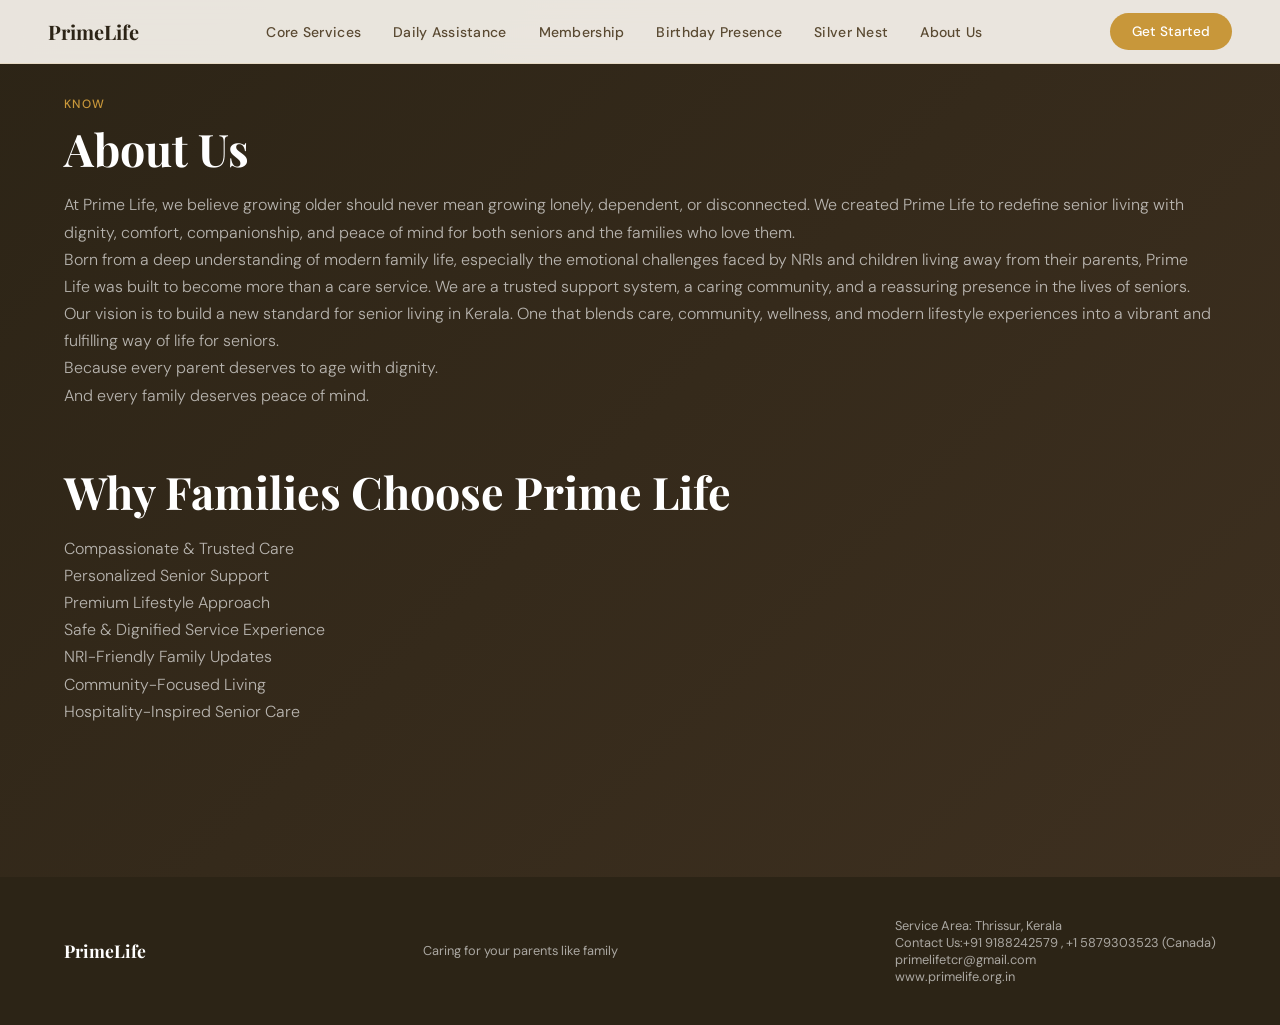
==== about.html @ b45b5685 "first commit" ====
<!DOCTYPE html>
<html lang="en">

<head>
  <meta charset="UTF-8" />
  <meta name="viewport" content="width=device-width, initial-scale=1.0" />
  <title>PrimeLife</title>
  <link
    href="https://fonts.googleapis.com/css2?family=Playfair+Display:ital,wght@0,400;0,600;0,700;1,400&family=DM+Sans:wght@300;400;500&display=swap"
    rel="stylesheet" />
  <link rel="stylesheet" href="style.css" />
</head>

<body>

  <!-- NAV -->
  <nav>
    <a class="nav-logo" href="index.html">  PrimeLife</a>
    <ul class="nav-links">
      <li><a href="coreservices.html">Core Services</a></li>
      <li><a href="daily.html">Daily Assistance</a></li>
      <li><a href="member.html">Membership</a></li>
      <li><a href="birthday.html">Birthday Presence</a></li>
      <li><a href="silver.html">Silver Nest</a></li>
      <li><a href="about.html">About Us</a></li>

   

    </ul>
       <button class="nav-cta" onclick="document.getElementById('contactModal').style.display='flex'">Get
      Started</button>
    <button class="hamburger" id="ham" aria-label="Menu">
      <span></span><span></span><span></span>
    </button>
  </nav>

  <div class="mobile-menu" id="mobileMenu">
    <a href="coreservices.html" onclick="closeMob()">Core Services</a>
    <a href="daily.html" onclick="closeMob()">Daily Assistance</a>
    <a href="member.html" onclick="closeMob()">Membership</a>
    <a href="member.html" onclick="closeMob()">Birthday Presence</a>
    <a href="silver.html" onclick="closeMob()">Silver Nest</a>
    <a href="about.html" onclick="closeMob()">About Us</a>
   

  </div>




  <section id="emotional">
    <div class="section-header">
      <span class="section-label">Know</span>
      <h2 class="section-title">About Us</h2>
      <p class="section-sub" style="max-width: max-content;">At Prime Life, we believe growing older should never mean
        growing lonely, dependent, or disconnected. We created Prime Life to redefine senior living with dignity,
        comfort, companionship, and peace of mind for both seniors and the families who love them.</p>
      <p class="section-sub" style="max-width: max-content;">Born from a deep understanding of modern family life,
        especially the emotional challenges faced by NRIs and children living away from their parents, Prime Life was
        built to become more than a care service. We are a trusted support system, a caring community, and a reassuring
        presence in the lives of seniors. </p>
      <p class="section-sub" style="max-width: max-content;">Our vision is to build a new standard for senior living in
        Kerala. One that blends care, community, wellness, and modern lifestyle experiences into a vibrant and
        fulfilling way of life for seniors.</p>
      <p class="section-sub" style="max-width: max-content;">Because every parent deserves to age with dignity. <br>
        And every family deserves peace of mind.</p>
    </div>
     <div class="section-header">
     
      <h2 class="section-title">Why Families Choose Prime Life

</h2>
      <p class="section-sub" style="max-width: max-content;">Compassionate & Trusted Care <br>
      Personalized Senior Support <br>
    Premium Lifestyle Approach <br>
  Safe & Dignified Service Experience <br>
NRI-Friendly Family Updates <br>
Community-Focused Living <br>
Hospitality-Inspired Senior Care</p>
      
    </div>

    
  </section>



  <!-- FOOTER -->
  <footer>
    <div class="logo"> PrimeLife</div>
    <p>Caring for your parents like family</p>
    <p>Service Area: Thrissur, Kerala <br>
    Contact Us:+91 9188242579 , +1 5879303523 (Canada) <br>
   primelifetcr@gmail.com <br> www.primelife.org.in
</p>
  </footer>




  
  <!-- Modal Overlay -->
<div id="contactModal" style="display:none; position:fixed; inset:0; background:rgba(0,0,0,0.5); z-index:1000; align-items:center; justify-content:center;">
  <div style="background:#fff; border-radius:12px; padding:2rem; width:340px; position:relative; box-shadow:0 20px 60px rgba(0,0,0,0.2);">

    <!-- Close Button -->
    <button onclick="document.getElementById('contactModal').style.display='none'"
      style="position:absolute; top:12px; right:12px; background:none; border:none; font-size:22px; cursor:pointer; color:#888;">
      &times;
    </button>

    <h2 style="margin:0 0 1.5rem; font-size:20px;">Contact Us</h2>

    <!-- Address -->
    <div style="display:flex; gap:12px; margin-bottom:1rem;">
      <span style="font-size:22px;">📍</span>
      <div>
        <p style="margin:0; font-size:12px; color:#888;">Service Area</p>
        <p style="margin:0; font-weight:500;">Thrissur, Kerala</p>
      </div>
    </div>

    <!-- Phone -->
    <div style="display:flex; gap:12px; margin-bottom:1rem;">
      <span style="font-size:22px;">📞</span>
      <div>
        <p style="margin:0; font-size:12px; color:#888;">Phone</p>
        <p style="margin:0; font-weight:500;">+91 9188242576</p>
        <p style="margin:0; font-weight:500;">+1 5879303523</p>
      </div>
    </div>

    <!-- Email -->
    <div style="display:flex; gap:12px;">
      <span style="font-size:22px;">✉️</span>
      <div>
        <p style="margin:0; font-size:12px; color:#888;">Email</p>
        <p style="margin:0; font-weight:500;">primelifetcr@gmail.com</p>
      </div>
    </div>
     <!-- web -->
    <div style="display:flex; gap:12px;">
      <span style="font-size:22px;">✉️</span>
      <div>
        <p style="margin:0; font-size:12px; color:#888;">Website</p>
        <p style="margin:0; font-weight:500;">www.primelife.org.in</p>
      </div>
    </div>

  </div>
</div>

  <script>
    // Hamburger
    const ham = document.getElementById('ham');
    const mob = document.getElementById('mobileMenu');
    ham.addEventListener('click', () => mob.classList.toggle('open'));
    function closeMob() { mob.classList.remove('open'); }

    // Scroll reveal
    const reveals = document.querySelectorAll('.reveal');
    const obs = new IntersectionObserver((entries) => {
      entries.forEach((e, i) => {
        if (e.isIntersecting) {
          setTimeout(() => e.target.classList.add('visible'), (i % 6) * 80);
          obs.unobserve(e.target);
        }
      });
    }, { threshold: 0.08 });
    reveals.forEach(r => obs.observe(r));

    // Smooth nav active state
    const sections = document.querySelectorAll('section[id]');
    const navLinks = document.querySelectorAll('.nav-links a');
    window.addEventListener('scroll', () => {
      let cur = '';
      sections.forEach(s => { if (window.scrollY >= s.offsetTop - 100) cur = s.id; });
      navLinks.forEach(a => {
        a.style.color = a.getAttribute('href') === '#' + cur ? 'var(--gold)' : '';
      });
    });
  </script>
</body>

</html>
---- style.css ----
:root {
    --cream: #faf6ef;
    --warm-white: #fffdf9;
    --gold: #c8973a;
    --gold-light: #e8bb6a;
    --gold-pale: #f5e6c8;
    --deep: #2c2416;
    --mid: #5a4a32;
    --muted: #9a876a;
    --silver: #6b7c8a;
    --silver-light: #e8edf0;
    --platinum: #8a9ba8;
    --green-soft: #6b8c6e;
    --radius: 16px;
    --radius-sm: 8px;
}

*,
*::before,
*::after {
    box-sizing: border-box;
    margin: 0;
    padding: 0;
}

html {
    scroll-behavior: smooth;
}

body {
    font-family: 'DM Sans', sans-serif;
    background: var(--cream);
    color: var(--deep);
    overflow-x: hidden;
}

/* ── NAV ── */
nav {
    position: fixed;
    top: 0;
    left: 0;
    right: 0;
    z-index: 100;
    background: rgba(250, 246, 239, 0.92);
    backdrop-filter: blur(12px);
    border-bottom: 1px solid rgba(200, 151, 58, 0.15);
    padding: 0 clamp(1rem, 5vw, 3rem);
    display: flex;
    align-items: center;
    justify-content: space-between;
    height: 64px;
}

.nav-logo {
    font-family: 'Playfair Display', serif;
    font-size: 1.25rem;
    font-weight: 700;
    color: var(--deep);
    text-decoration: none;
    display: flex;
    align-items: center;
    gap: 10px;
}

.nav-logo span {
    color: var(--gold);
}

.nav-links {
    display: flex;
    gap: 2rem;
    list-style: none;
}

.nav-links a {
    font-size: 0.875rem;
    font-weight: 500;
    color: var(--mid);
    text-decoration: none;
    letter-spacing: 0.02em;
    transition: color 0.2s;
}

.nav-links a:hover {
    color: var(--gold);
}

.nav-cta {
    background: var(--gold);
    color: white;
    border: none;
    border-radius: 40px;
    padding: 10px 22px;
    font-size: 0.85rem;
    font-weight: 500;
    cursor: pointer;
    font-family: 'DM Sans', sans-serif;
    transition: background 0.2s, transform 0.15s;
}

.nav-cta:hover {
    background: var(--mid);
    transform: translateY(-1px);
}

.hamburger {
    display: none;
    flex-direction: column;
    gap: 5px;
    cursor: pointer;
    background: none;
    border: none;
}

.hamburger span {
    width: 24px;
    height: 2px;
    background: var(--deep);
    border-radius: 2px;
    transition: all 0.3s;
    display: block;
}

.mobile-menu {
    display: none;
    position: fixed;
    top: 64px;
    left: 0;
    right: 0;
    background: var(--warm-white);
    padding: 1.5rem 2rem;
    border-bottom: 1px solid var(--gold-pale);
    z-index: 99;
    flex-direction: column;
    gap: 1.2rem;
}

.mobile-menu a {
    color: var(--mid);
    text-decoration: none;
    font-weight: 500;
    font-size: 1rem;
}

.mobile-menu.open {
    display: flex;
}

/* ── HERO ── */
.hero {
    min-height: 100vh;
    display: grid;
    place-items: center;
    padding: clamp(5rem, 10vw, 8rem) clamp(1.5rem, 6vw, 4rem) clamp(3rem, 6vw, 5rem);
    background:
        radial-gradient(ellipse 70% 50% at 80% 40%, rgba(200, 151, 58, 0.12) 0%, transparent 60%),
        radial-gradient(ellipse 50% 60% at 10% 80%, rgba(107, 140, 110, 0.08) 0%, transparent 50%),
        var(--cream);
    position: relative;
    overflow: hidden;
}

.hero::before {
    content: '';
    position: absolute;
    top: -100px;
    right: -150px;
    width: 600px;
    height: 600px;
    border-radius: 50%;
    background: radial-gradient(circle, rgba(200, 151, 58, 0.08) 0%, transparent 70%);
    pointer-events: none;
}

.hero-inner {
    max-width: 900px;
    text-align: center;
    animation: fadeUp 0.9s ease both;
}

.hero-badge {
    display: inline-flex;
    align-items: center;
    gap: 8px;
    background: var(--gold-pale);
    border: 1px solid rgba(200, 151, 58, 0.3);
    border-radius: 40px;
    padding: 6px 18px;
    font-size: 0.8rem;
    font-weight: 500;
    color: var(--mid);
    letter-spacing: 0.05em;
    text-transform: uppercase;
    margin-bottom: 1.5rem;
}

.hero-badge::before {
   
    color: var(--gold);
    font-size: 0.7rem;
}

.hero h1 {
    font-family: 'Playfair Display', serif;
    font-size: clamp(2.6rem, 7vw, 5rem);
    font-weight: 700;
    line-height: 1.12;
    color: var(--deep);
    margin-bottom: 1.25rem;
}

.hero h1 em {
    font-style: italic;
    color: var(--gold);
}

.hero p {
    font-size: clamp(1rem, 2.5vw, 1.2rem);
    color: var(--mid);
    max-width: 600px;
    margin: 0 auto 2.5rem;
    line-height: 1.7;
    font-weight: 300;
}

.hero-buttons {
    display: flex;
    gap: 1rem;
    justify-content: center;
    flex-wrap: wrap;
}

.btn-primary {
    background: var(--gold);
    color: white;
    border: none;
    border-radius: 40px;
    padding: 14px 32px;
    font-size: 0.95rem;
    font-weight: 500;
    cursor: pointer;
    font-family: 'DM Sans', sans-serif;
    transition: all 0.2s;
    letter-spacing: 0.02em;
}

.btn-primary:hover {
    background: var(--deep);
    transform: translateY(-2px);
    box-shadow: 0 8px 24px rgba(44, 36, 22, 0.15);
}

.btn-outline {
    background: transparent;
    color: var(--deep);
    border: 1.5px solid rgba(44, 36, 22, 0.25);
    border-radius: 40px;
    padding: 14px 32px;
    font-size: 0.95rem;
    font-weight: 500;
    cursor: pointer;
    font-family: 'DM Sans', sans-serif;
    transition: all 0.2s;
}

.btn-outline:hover {
    border-color: var(--gold);
    color: var(--gold);
}

.hero-stats {
    display: flex;
    justify-content: center;
    gap: clamp(1.5rem, 5vw, 4rem);
    margin-top: 3.5rem;
    padding-top: 2.5rem;
    border-top: 1px solid rgba(200, 151, 58, 0.2);
    flex-wrap: wrap;
}

.stat {
    text-align: center;
}

.stat-num {
    font-family: 'Playfair Display', serif;
    font-size: clamp(1.8rem, 4vw, 2.5rem);
    font-weight: 700;
    color: var(--gold);
    display: block;
}

.stat-label {
    font-size: 0.8rem;
    color: var(--muted);
    font-weight: 400;
    letter-spacing: 0.05em;
    text-transform: uppercase;
}

/* ── SECTION BASICS ── */
section {
    padding: clamp(3rem, 8vw, 6rem) clamp(1.5rem, 6vw, 4rem);
}

.section-label {
    font-size: 0.75rem;
    font-weight: 500;
    letter-spacing: 0.12em;
    text-transform: uppercase;
    color: var(--gold);
    display: block;
    margin-bottom: 0.6rem;
}

.section-title {
    font-family: 'Playfair Display', serif;
    font-size: clamp(1.8rem, 4vw, 2.8rem);
    font-weight: 700;
    color: var(--deep);
    line-height: 1.2;
    margin-bottom: 1rem;
}

.section-sub {
    font-size: 1rem;
    color: var(--mid);
    max-width: 560px;
    line-height: 1.7;
    font-weight: 300;
}

.section-header {
    margin-bottom: clamp(2rem, 5vw, 3.5rem);
}

/* ── SERVICES ── */
#services {
    background: var(--warm-white);
}

.services-grid {
    display: grid;
    grid-template-columns: repeat(auto-fill, minmax(min(100%, 300px), 1fr));
    gap: 1.25rem;
}

.service-card {
    background: var(--cream);
    border: 1px solid rgba(200, 151, 58, 0.15);
    border-radius: var(--radius);
    padding: 1.75rem;
    transition: all 0.3s;
    position: relative;
    overflow: hidden;
}

.service-card::after {
    content: '';
    position: absolute;
    bottom: 0;
    left: 0;
    right: 0;
    height: 3px;
    background: var(--gold);
    transform: scaleX(0);
    transform-origin: left;
    transition: transform 0.3s;
}

.service-card:hover {
    transform: translateY(-4px);
    box-shadow: 0 12px 36px rgba(44, 36, 22, 0.1);
}

.service-card:hover::after {
    transform: scaleX(1);
}

.service-icon {
    width: 48px;
    height: 48px;
    border-radius: 12px;
    background: var(--gold-pale);
    display: flex;
    align-items: center;
    justify-content: center;
    font-size: 1.4rem;
    margin-bottom: 1rem;
}

.service-card h3 {
    font-family: 'Playfair Display', serif;
    font-size: 1.1rem;
    font-weight: 600;
    color: var(--deep);
    margin-bottom: 0.6rem;
}

.service-card p {
    font-size: 0.875rem;
    color: var(--mid);
    line-height: 1.6;
}

.service-tags {
    display: flex;
    flex-wrap: wrap;
    gap: 6px;
    margin-top: 1rem;
}

.tag {
    background: var(--gold-pale);
    color: var(--mid);
    font-size: 0.72rem;
    padding: 3px 10px;
    border-radius: 20px;
    font-weight: 500;
}

/* ── PLANS ── */
#plans {
    background: var(--cream);
}

.plans-grid {
    display: grid;
    grid-template-columns: repeat(auto-fit, minmax(min(100%, 300px), 1fr));
    gap: 1.5rem;
    align-items: start;
}

.plan-card {
    border-radius: var(--radius);
    padding: 2.25rem 2rem;
    position: relative;
    overflow: hidden;
    transition: transform 0.3s;
}

.plan-card:hover {
    transform: translateY(-4px);
}

.plan-silver {
    background: var(--warm-white);
    border: 1.5px solid var(--silver-light);
}

.plan-gold {
    background: linear-gradient(145deg, #2c2416 0%, #3e3020 100%);
    border: 1.5px solid rgba(200, 151, 58, 0.4);
    color: white;
}

.plan-platinum {
    background: linear-gradient(145deg, #1a2530 0%, #263545 100%);
    border: 1.5px solid rgba(138, 155, 168, 0.4);
    color: white;
}

.popular-badge {
    position: absolute;
    top: 1.25rem;
    right: 1.25rem;
    background: var(--gold);
    color: white;
    font-size: 0.7rem;
    font-weight: 600;
    letter-spacing: 0.05em;
    text-transform: uppercase;
    padding: 4px 12px;
    border-radius: 20px;
}

.plan-tier {
    font-size: 0.75rem;
    font-weight: 600;
    letter-spacing: 0.12em;
    text-transform: uppercase;
    margin-bottom: 0.5rem;
}

.plan-silver .plan-tier {
    color: var(--silver);
}

.plan-gold .plan-tier {
    color: var(--gold-light);
}

.plan-platinum .plan-tier {
    color: var(--platinum);
}

.plan-name {
    font-family: 'Playfair Display', serif;
    font-size: 1.9rem;
    font-weight: 700;
    margin-bottom: 0.2rem;
}

.plan-silver .plan-name {
    color: var(--deep);
}

.plan-price {
    font-family: 'Playfair Display', serif;
    font-size: 2.5rem;
    font-weight: 700;
    margin: 1rem 0 0.2rem;
}

.plan-silver .plan-price {
    color: var(--gold);
}

.plan-gold .plan-price,
.plan-platinum .plan-price {
    color: var(--gold-light);
}

.plan-period {
    font-size: 0.85rem;
    opacity: 0.6;
    margin-bottom: 1.5rem;
}

.plan-divider {
    height: 1px;
    margin: 1.5rem 0;
}

.plan-silver .plan-divider {
    background: var(--silver-light);
}

.plan-gold .plan-divider,
.plan-platinum .plan-divider {
    background: rgba(255, 255, 255, 0.1);
}

.plan-features {
    list-style: none;
    display: flex;
    flex-direction: column;
    gap: 0.7rem;
}

.plan-features li {
    display: flex;
    align-items: flex-start;
    gap: 10px;
    font-size: 0.875rem;
    line-height: 1.5;
}

.plan-silver .plan-features li {
    color: var(--mid);
}

.plan-gold .plan-features li,
.plan-platinum .plan-features li {
    color: rgba(255, 255, 255, 0.8);
}

.check {
    width: 18px;
    height: 18px;
    border-radius: 50%;
    flex-shrink: 0;
    display: flex;
    align-items: center;
    justify-content: center;
    font-size: 0.6rem;
    margin-top: 1px;
}

.plan-silver .check {
    background: var(--gold-pale);
    color: var(--gold);
}

.plan-gold .check {
    background: rgba(200, 151, 58, 0.25);
    color: var(--gold-light);
}

.plan-platinum .check {
    background: rgba(138, 155, 168, 0.25);
    color: var(--platinum);
}

.plan-btn {
    width: 100%;
    padding: 13px;
    border-radius: 40px;
    font-size: 0.9rem;
    font-weight: 500;
    margin-top: 2rem;
    cursor: pointer;
    font-family: 'DM Sans', sans-serif;
    transition: all 0.2s;
    letter-spacing: 0.02em;
    border: none;
}

.plan-silver .plan-btn {
    background: var(--gold);
    color: white;
}

.plan-silver .plan-btn:hover {
    background: var(--deep);
}

.plan-gold .plan-btn {
    background: var(--gold);
    color: var(--deep);
}

.plan-gold .plan-btn:hover {
    background: var(--gold-light);
}

.plan-platinum .plan-btn {
    background: rgba(138, 155, 168, 0.3);
    color: white;
    border: 1px solid rgba(138, 155, 168, 0.5);
}

.plan-platinum .plan-btn:hover {
    background: rgba(138, 155, 168, 0.5);
}

/* ── DAILY ASSISTANCE ── */
#assistance {
    background: var(--warm-white);
}

.assist-grid {
    display: grid;
    grid-template-columns: repeat(auto-fill, minmax(min(100%, 260px), 1fr));
    gap: 1rem;
}

.assist-card {
    background: var(--cream);
    border: 1px solid rgba(200, 151, 58, 0.12);
    border-radius: var(--radius);
    padding: 1.5rem;
    transition: all 0.3s;
    cursor: default;
}

.assist-card:hover {
    box-shadow: 0 8px 28px rgba(44, 36, 22, 0.08);
    transform: translateY(-3px);
}

.assist-card-header {
    display: flex;
    align-items: center;
    gap: 12px;
    margin-bottom: 0.9rem;
}

.assist-icon {
    font-size: 1.5rem;
}

.assist-card h3 {
    font-family: 'Playfair Display', serif;
    font-size: 1rem;
    font-weight: 600;
    color: var(--deep);
}

.assist-card ul {
    list-style: none;
    display: flex;
    flex-direction: column;
    gap: 5px;
}

.assist-card ul li {
    font-size: 0.8rem;
    color: var(--mid);
    display: flex;
    align-items: center;
    gap: 6px;
}

.assist-card ul li::before {
    content: '·';
    color: var(--gold);
    font-size: 1.2rem;
    line-height: 0;
}

.assist-note {
    margin-top: 2rem;
    background: var(--gold-pale);
    border-left: 3px solid var(--gold);
    border-radius: 0 var(--radius-sm) var(--radius-sm) 0;
    padding: 1rem 1.25rem;
    font-size: 0.85rem;
    color: var(--mid);
    font-style: italic;
}

/* ── WELLNESS ── */
#wellness {
    background: var(--cream);
}

.wellness-grid {
    display: grid;
    grid-template-columns: repeat(auto-fill, minmax(min(100%, 200px), 1fr));
    gap: 1rem;
}

.wellness-item {
    background: var(--warm-white);
    border-radius: var(--radius);
    padding: 1.5rem 1.25rem;
    text-align: center;
    border: 1px solid rgba(107, 140, 110, 0.15);
    transition: all 0.3s;
}

.wellness-item:hover {
    border-color: var(--green-soft);
    transform: translateY(-3px);
    box-shadow: 0 8px 20px rgba(107, 140, 110, 0.1);
}

.wellness-item .w-icon {
    font-size: 2rem;
    margin-bottom: 0.75rem;
    display: block;
}

.wellness-item span {
    font-size: 0.875rem;
    font-weight: 500;
    color: var(--deep);
}

/* ── EMOTIONAL SUPPORT ── */
#emotional {
    background: linear-gradient(135deg, #2c2416 0%, #3e3020 100%);
    color: white;
}

#emotional .section-title {
    color: white;
}

#emotional .section-sub {
    color: rgba(255, 255, 255, 0.65);
}

.emotional-grid {
    display: grid;
    grid-template-columns: repeat(auto-fill, minmax(min(100%, 240px), 1fr));
    gap: 1rem;
    margin-top: 0.5rem;
}

.emotional-card {
    background: rgba(255, 255, 255, 0.06);
    border: 1px solid rgba(200, 151, 58, 0.2);
    border-radius: var(--radius);
    padding: 1.75rem 1.5rem;
    transition: all 0.3s;
}

.emotional-card:hover {
    background: rgba(255, 255, 255, 0.1);
    border-color: rgba(200, 151, 58, 0.45);
}

.emotional-card .e-icon {
    font-size: 1.8rem;
    margin-bottom: 1rem;
    display: block;
}

.emotional-card h3 {
    font-family: 'Playfair Display', serif;
    font-size: 1.05rem;
    color: white;
    margin-bottom: 0.4rem;
}

.emotional-card p {
    font-size: 0.82rem;
    color: rgba(255, 255, 255, 0.6);
    line-height: 1.6;
}

/* ── SPECIAL SERVICES HIGHLIGHT ── */
#special {
    background: var(--warm-white);
}

.specials-grid {
    display: grid;
    grid-template-columns: 1fr 1fr;
    gap: 1.5rem;
}

@media(max-width:700px) {
    .specials-grid {
        grid-template-columns: 1fr;
    }
}

.special-card {
    border-radius: var(--radius);
    padding: 2rem;
    position: relative;
    overflow: hidden;
}

.special-birthday {
    background: linear-gradient(135deg, #fdf0d5 0%, #fae8c4 100%);
    border: 1px solid rgba(200, 151, 58, 0.25);
}

.special-walk {
    background: linear-gradient(135deg, #e8f0e8 0%, #d8ecda 100%);
    border: 1px solid rgba(107, 140, 110, 0.25);
}

.special-card .s-label {
    font-size: 0.72rem;
    font-weight: 600;
    letter-spacing: 0.1em;
    text-transform: uppercase;
    margin-bottom: 0.5rem;
    display: block;
}

.special-birthday .s-label {
    color: var(--gold);
}

.special-walk .s-label {
    color: var(--green-soft);
}

.special-card h3 {
    font-family: 'Playfair Display', serif;
    font-size: 1.4rem;
    font-weight: 700;
    color: var(--deep);
    margin-bottom: 0.75rem;
}

.special-card p {
    font-size: 0.875rem;
    color: var(--mid);
    line-height: 1.7;
}

.special-card .big-icon {
    font-size: 3rem;
    position: absolute;
    right: 1.5rem;
    top: 1.5rem;
    opacity: 0.15;
}

/* ── CTA ── */
#cta {
    background: linear-gradient(135deg, #c8973a 0%, #a67828 100%);
    color: white;
    text-align: center;
    padding: clamp(3rem, 8vw, 6rem) clamp(1.5rem, 6vw, 4rem);
}

#cta .section-title {
    color: white;
    max-width: 600px;
    margin: 0 auto 1rem;
}

#cta p {
    color: rgba(255, 255, 255, 0.85);
    max-width: 500px;
    margin: 0 auto 2.5rem;
    line-height: 1.7;
}

#cta .btn-white {
    background: white;
    color: var(--gold);
    border: none;
    border-radius: 40px;
    padding: 15px 36px;
    font-size: 0.95rem;
    font-weight: 600;
    cursor: pointer;
    font-family: 'DM Sans', sans-serif;
    transition: all 0.2s;
}

#cta .btn-white:hover {
    transform: translateY(-2px);
    box-shadow: 0 8px 24px rgba(0, 0, 0, 0.15);
}

/* ── FOOTER ── */
footer {
    background: var(--deep);
    color: rgba(255, 255, 255, 0.6);
    padding: 2.5rem clamp(1.5rem, 6vw, 4rem);
    display: flex;
    justify-content: space-between;
    align-items: center;
    flex-wrap: wrap;
    gap: 1rem;
}

footer .logo {
    font-family: 'Playfair Display', serif;
    font-size: 1.1rem;
    color: white;
    font-weight: 700;
}

footer .logo span {
    color: var(--gold);
}

footer p {
    font-size: 0.8rem;
}

/* ── ANIMATIONS ── */
@keyframes fadeUp {
    from {
        opacity: 0;
        transform: translateY(28px);
    }

    to {
        opacity: 1;
        transform: translateY(0);
    }
}

.reveal {
    opacity: 0;
    transform: translateY(24px);
    transition: opacity 0.6s ease, transform 0.6s ease;
}

.reveal.visible {
    opacity: 1;
    transform: none;
}

/* ── RESPONSIVE ── */
@media(max-width:768px) {

    .nav-links,
    .nav-cta {
        display: none;
    }

    .hamburger {
        display: flex;
    }

    .hero-stats {
        gap: 1.5rem;
    }
}

@media(max-width:480px) {
    .plans-grid {
        grid-template-columns: 1fr;
    }
}
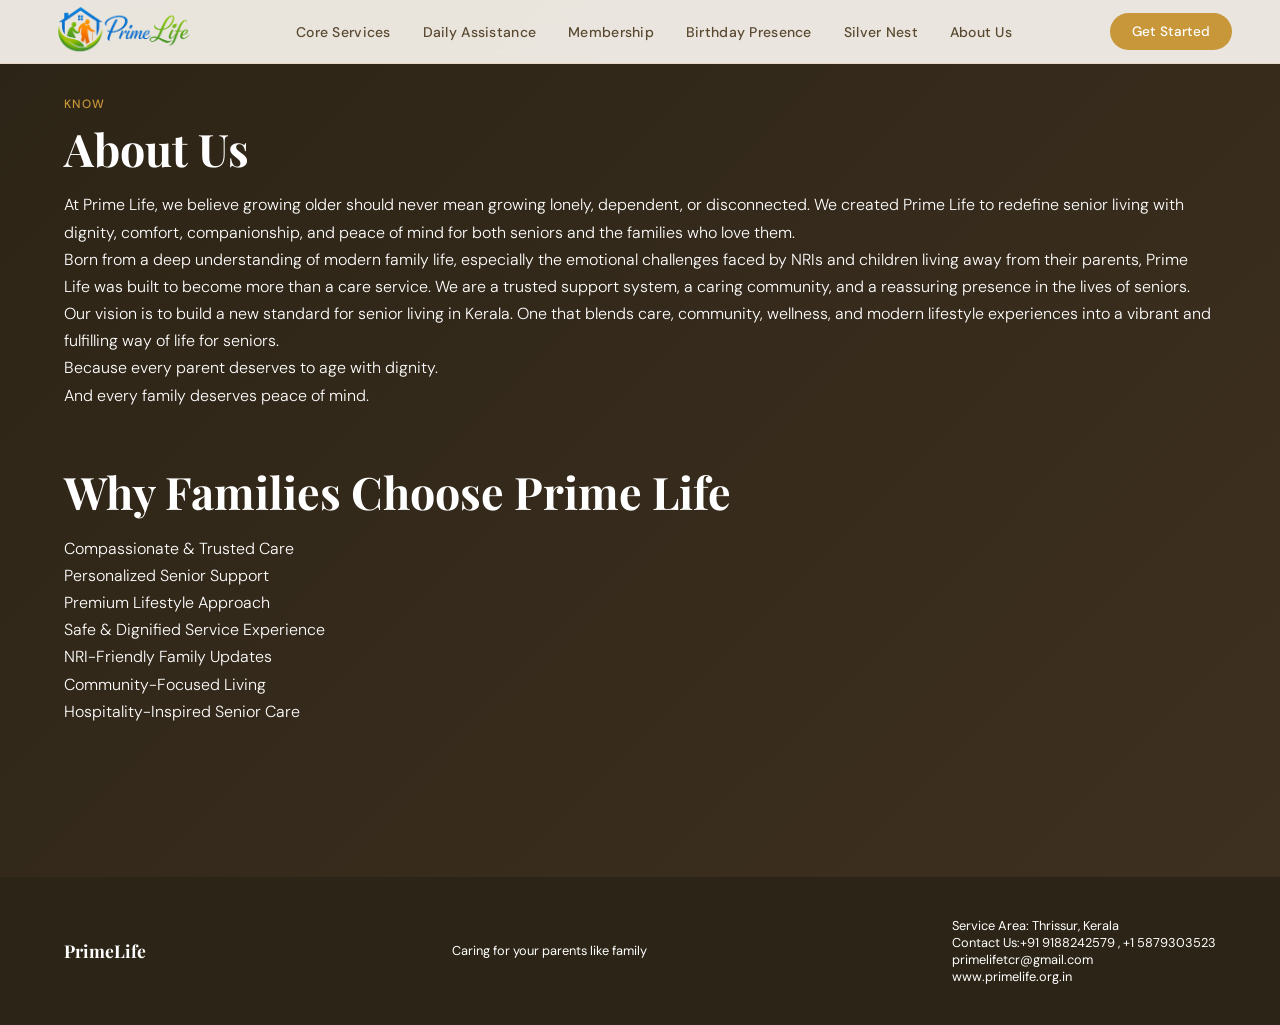
==== commit 281d5052: "Design change & Image add" ====
--- a/about.html
+++ b/about.html
@@ -15,7 +15,7 @@
 
   <!-- NAV -->
   <nav>
-    <a class="nav-logo" href="index.html">  PrimeLife</a>
+    <a class="nav-logo" href="index.html"> <img src="images/logo.png" alt="" style="height: 100px;width: auto;"></a>
     <ul class="nav-links">
       <li><a href="coreservices.html">Core Services</a></li>
       <li><a href="daily.html">Daily Assistance</a></li>
@@ -38,7 +38,7 @@
     <a href="coreservices.html" onclick="closeMob()">Core Services</a>
     <a href="daily.html" onclick="closeMob()">Daily Assistance</a>
     <a href="member.html" onclick="closeMob()">Membership</a>
-    <a href="member.html" onclick="closeMob()">Birthday Presence</a>
+    <a href="birthday.html" onclick="closeMob()">Birthday Presence</a>
     <a href="silver.html" onclick="closeMob()">Silver Nest</a>
     <a href="about.html" onclick="closeMob()">About Us</a>
    
@@ -90,7 +90,7 @@
     <div class="logo"> PrimeLife</div>
     <p>Caring for your parents like family</p>
     <p>Service Area: Thrissur, Kerala <br>
-    Contact Us:+91 9188242579 , +1 5879303523 (Canada) <br>
+    Contact Us:+91 9188242579 , +1 5879303523<br>
    primelifetcr@gmail.com <br> www.primelife.org.in
 </p>
   </footer>
--- a/style.css
+++ b/style.css
@@ -52,6 +52,7 @@
 }
 
 .nav-logo {
+    
     font-family: 'Playfair Display', serif;
     font-size: 1.25rem;
     font-weight: 700;
@@ -61,6 +62,7 @@
     align-items: center;
     gap: 10px;
 }
+
 
 .nav-logo span {
     color: var(--gold);
@@ -148,35 +150,22 @@
 
 /* ── HERO ── */
 .hero {
-    min-height: 100vh;
-    display: grid;
-    place-items: center;
-    padding: clamp(5rem, 10vw, 8rem) clamp(1.5rem, 6vw, 4rem) clamp(3rem, 6vw, 5rem);
-    background:
-        radial-gradient(ellipse 70% 50% at 80% 40%, rgba(200, 151, 58, 0.12) 0%, transparent 60%),
-        radial-gradient(ellipse 50% 60% at 10% 80%, rgba(107, 140, 110, 0.08) 0%, transparent 50%),
-        var(--cream);
-    position: relative;
-    overflow: hidden;
-}
-
-.hero::before {
-    content: '';
-    position: absolute;
-    top: -100px;
-    right: -150px;
-    width: 600px;
-    height: 600px;
-    border-radius: 50%;
-    background: radial-gradient(circle, rgba(200, 151, 58, 0.08) 0%, transparent 70%);
-    pointer-events: none;
-}
-
-.hero-inner {
-    max-width: 900px;
-    text-align: center;
-    animation: fadeUp 0.9s ease both;
-}
+  width: 100%;
+  height: calc(100vh+64px); /* adjust as needed */
+  overflow: hidden;
+  background-color: black;
+}
+
+
+.hero img {
+    margin-top: 64px;
+  width: 100%;
+  height: 100%;
+  object-fit: cover;
+  object-position: top;
+  display: block;
+}
+
 
 .hero-badge {
     display: inline-flex;
@@ -252,8 +241,8 @@
 
 .btn-outline {
     background: transparent;
-    color: var(--deep);
-    border: 1.5px solid rgba(44, 36, 22, 0.25);
+    color:white;
+    border: 1.5px solid rgb(255, 255, 255);
     border-radius: 40px;
     padding: 14px 32px;
     font-size: 0.95rem;
@@ -273,8 +262,9 @@
     justify-content: center;
     gap: clamp(1.5rem, 5vw, 4rem);
     margin-top: 3.5rem;
+    margin-bottom:3.5rem ;
     padding-top: 2.5rem;
-    border-top: 1px solid rgba(200, 151, 58, 0.2);
+    border-top: 1px solid rgb(255, 255, 255);
     flex-wrap: wrap;
 }
 
@@ -286,13 +276,13 @@
     font-family: 'Playfair Display', serif;
     font-size: clamp(1.8rem, 4vw, 2.5rem);
     font-weight: 700;
-    color: var(--gold);
+    color: white;
     display: block;
 }
 
 .stat-label {
     font-size: 0.8rem;
-    color: var(--muted);
+    color: white;
     font-weight: 400;
     letter-spacing: 0.05em;
     text-transform: uppercase;
@@ -324,7 +314,7 @@
 
 .section-sub {
     font-size: 1rem;
-    color: var(--mid);
+    color: black;
     max-width: 560px;
     line-height: 1.7;
     font-weight: 300;
@@ -336,7 +326,7 @@
 
 /* ── SERVICES ── */
 #services {
-    background: var(--warm-white);
+    background: white;
 }
 
 .services-grid {
@@ -399,7 +389,7 @@
 
 .service-card p {
     font-size: 0.875rem;
-    color: var(--mid);
+    color: black;
     line-height: 1.6;
 }
 
@@ -412,7 +402,7 @@
 
 .tag {
     background: var(--gold-pale);
-    color: var(--mid);
+    color: black;
     font-size: 0.72rem;
     padding: 3px 10px;
     border-radius: 20px;
@@ -421,7 +411,7 @@
 
 /* ── PLANS ── */
 #plans {
-    background: var(--cream);
+    background: white;
 }
 
 .plans-grid {
@@ -444,7 +434,7 @@
 }
 
 .plan-silver {
-    background: var(--warm-white);
+    background: rgb(239, 233, 233);
     border: 1.5px solid var(--silver-light);
 }
 
@@ -507,7 +497,7 @@
 
 .plan-price {
     font-family: 'Playfair Display', serif;
-    font-size: 2.5rem;
+    font-size: 1.5rem;
     font-weight: 700;
     margin: 1rem 0 0.2rem;
 }
@@ -557,12 +547,12 @@
 }
 
 .plan-silver .plan-features li {
-    color: var(--mid);
+    color: black;
 }
 
 .plan-gold .plan-features li,
 .plan-platinum .plan-features li {
-    color: rgba(255, 255, 255, 0.8);
+    color: rgb(255, 255, 255);
 }
 
 .check {
@@ -686,7 +676,7 @@
 
 .assist-card ul li {
     font-size: 0.8rem;
-    color: var(--mid);
+    color: black;
     display: flex;
     align-items: center;
     gap: 6px;
@@ -759,7 +749,7 @@
 }
 
 #emotional .section-sub {
-    color: rgba(255, 255, 255, 0.65);
+    color: rgb(255, 255, 255);
 }
 
 .emotional-grid {
@@ -797,13 +787,13 @@
 
 .emotional-card p {
     font-size: 0.82rem;
-    color: rgba(255, 255, 255, 0.6);
+    color: rgb(255, 255, 255);
     line-height: 1.6;
 }
 
 /* ── SPECIAL SERVICES HIGHLIGHT ── */
 #special {
-    background: var(--warm-white);
+    background:white;
 }
 
 .specials-grid {
@@ -845,7 +835,7 @@
 }
 
 .special-birthday .s-label {
-    color: var(--gold);
+    color: black;
 }
 
 .special-walk .s-label {
@@ -862,7 +852,7 @@
 
 .special-card p {
     font-size: 0.875rem;
-    color: var(--mid);
+    color: black;
     line-height: 1.7;
 }
 
@@ -876,7 +866,7 @@
 
 /* ── CTA ── */
 #cta {
-    background: linear-gradient(135deg, #c8973a 0%, #a67828 100%);
+    background: linear-gradient(135deg, #0f612db7 0%, #063a16 100%);
     color: white;
     text-align: center;
     padding: clamp(3rem, 8vw, 6rem) clamp(1.5rem, 6vw, 4rem);
@@ -889,7 +879,7 @@
 }
 
 #cta p {
-    color: rgba(255, 255, 255, 0.85);
+    color: rgb(255, 255, 255);
     max-width: 500px;
     margin: 0 auto 2.5rem;
     line-height: 1.7;
@@ -916,7 +906,7 @@
 /* ── FOOTER ── */
 footer {
     background: var(--deep);
-    color: rgba(255, 255, 255, 0.6);
+    color: rgb(255, 255, 255);
     padding: 2.5rem clamp(1.5rem, 6vw, 4rem);
     display: flex;
     justify-content: space-between;
@@ -985,4 +975,19 @@
     .plans-grid {
         grid-template-columns: 1fr;
     }
+}
+
+
+.image-row {
+  display: flex;
+  gap: 10px;         
+  width: 100%;
+  padding-bottom: 50px;
+}
+
+.image-row img {
+  width: 50%;
+  height: auto;
+  object-fit: cover;
+  display: block;
 }
